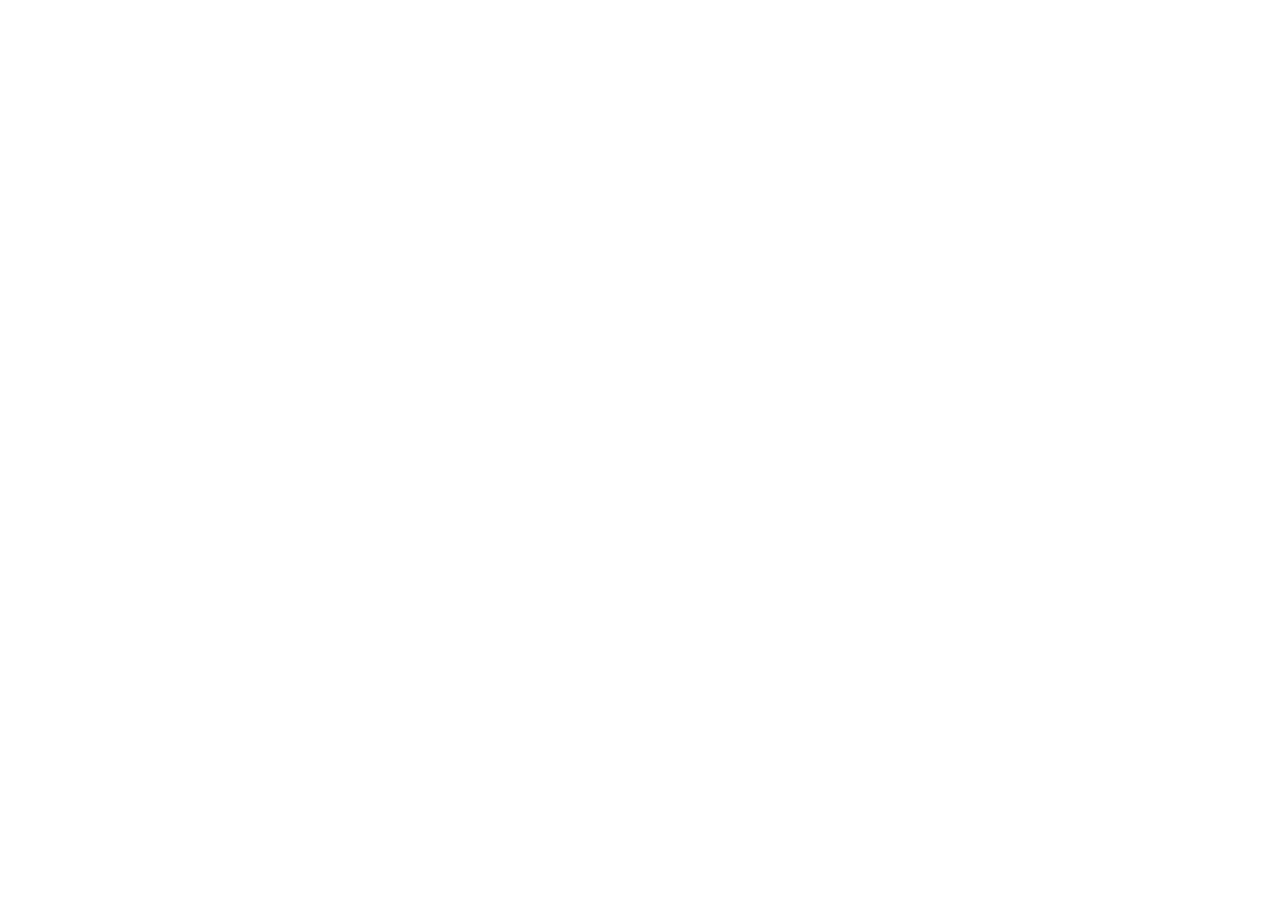
==== projects/portfolio_bootstrap/blog.html @ f9f5b8cd "[STYLE] Apply Bootstrap typography utilities" ====
<!DOCTYPE html>
<html lang="en">
<head>
    <meta charset="UTF-8">
    <meta name="viewport" content="width=device-width, initial-scale=1.0">
    <title>Le Yen Vi - My Blog</title>
    <link href="https://cdn.jsdelivr.net/npm/bootstrap@5.3.3/dist/dist/css/bootstrap.min.css" rel="stylesheet">
    <link rel="stylesheet" href="https://cdn.jsdelivr.net/npm/bootstrap-icons@1.11.3/font/bootstrap-icons.min.css">
    
    <style>
        /* CSS chuẩn theo Design Specs của đề bài */
        .card {
            border: none;
            box-shadow: 0 2px 15px rgba(0,0,0,0.08);
            border-radius: 12px;
            overflow: hidden; /* Để bo tròn ảnh card-img-top */
        }
        
        .sticky-top {
            position: sticky;
            top: 100px; /* Thụt xuống dưới thanh menu */
            z-index: 1;
        }

        /* Thêm style giúp ép các ảnh bài viết đều tăm tắp */
        .blog-img {
            height: 300px;
            object-fit: cover;
        }
    </style>
</head>
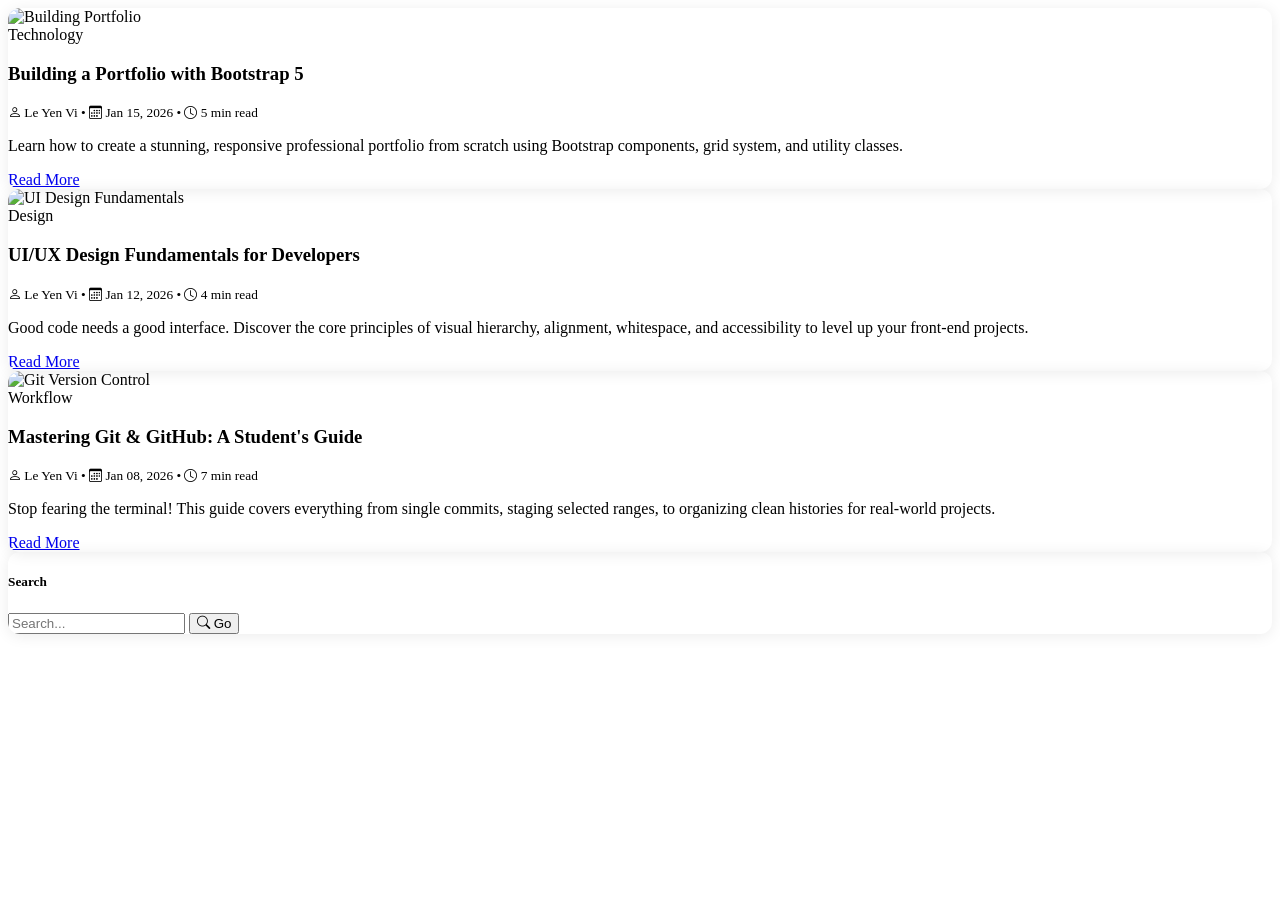
==== commit 158a0b83: "[REFACTOR] Convert grid to Bootstrap cols" ====
--- a/projects/portfolio_bootstrap/blog.html
+++ b/projects/portfolio_bootstrap/blog.html
@@ -29,3 +29,64 @@
         }
     </style>
 </head>
+<body class="bg-light">
+
+<section id="blog" class="py-5">
+    <div class="container">
+        <div class="row g-4">
+            
+            <div class="col-lg-8">
+                
+                <article class="card mb-4">
+                    <img src="https://images.unsplash.com/photo-1460925895917-afdab827c52f?q=80&w=800" class="card-img-top blog-img" alt="Building Portfolio">
+                    <div class="card-body p-4">
+                        <span class="badge bg-primary">Technology</span>
+                        <h3 class="card-title mt-2 fw-bold">Building a Portfolio with Bootstrap 5</h3>
+                        <p class="card-text text-muted">
+                            <small><i class="bi bi-person"></i> Le Yen Vi • <i class="bi bi-calendar3"></i> Jan 15, 2026 • <i class="bi bi-clock"></i> 5 min read</small>
+                        </p>
+                        <p class="card-text">Learn how to create a stunning, responsive professional portfolio from scratch using Bootstrap components, grid system, and utility classes.</p>
+                        <a href="#" class="btn btn-outline-primary rounded-pill">Read More</a>
+                    </div>
+                </article>
+
+                <article class="card mb-4">
+                    <img src="https://images.unsplash.com/photo-1507238691740-187a5b1d37b8?q=80&w=800" class="card-img-top blog-img" alt="UI Design Fundamentals">
+                    <div class="card-body p-4">
+                        <span class="badge bg-success">Design</span>
+                        <h3 class="card-title mt-2 fw-bold">UI/UX Design Fundamentals for Developers</h3>
+                        <p class="card-text text-muted">
+                            <small><i class="bi bi-person"></i> Le Yen Vi • <i class="bi bi-calendar3"></i> Jan 12, 2026 • <i class="bi bi-clock"></i> 4 min read</small>
+                        </p>
+                        <p class="card-text">Good code needs a good interface. Discover the core principles of visual hierarchy, alignment, whitespace, and accessibility to level up your front-end projects.</p>
+                        <a href="#" class="btn btn-outline-primary rounded-pill">Read More</a>
+                    </div>
+                </article>
+
+                <article class="card mb-4">
+                    <img src="https://images.unsplash.com/photo-1551288049-bebda4e38f71?q=80&w=800" class="card-img-top blog-img" alt="Git Version Control">
+                    <div class="card-body p-4">
+                        <span class="badge bg-warning text-dark">Workflow</span>
+                        <h3 class="card-title mt-2 fw-bold">Mastering Git & GitHub: A Student's Guide</h3>
+                        <p class="card-text text-muted">
+                            <small><i class="bi bi-person"></i> Le Yen Vi • <i class="bi bi-calendar3"></i> Jan 08, 2026 • <i class="bi bi-clock"></i> 7 min read</small>
+                        </p>
+                        <p class="card-text">Stop fearing the terminal! This guide covers everything from single commits, staging selected ranges, to organizing clean histories for real-world projects.</p>
+                        <a href="#" class="btn btn-outline-primary rounded-pill">Read More</a>
+                    </div>
+                </article>
+                
+            </div>
+
+            <div class="col-lg-4">
+                <div class="sticky-top pt-2">
+                    
+                    <div class="card mb-4">
+                        <div class="card-body">
+                            <h5 class="card-title fw-bold mb-3">Search</h5>
+                            <div class="input-group">
+                                <input type="text" class="form-control" placeholder="Search...">
+                                <button class="btn btn-primary" type="button"><i class="bi bi-search"></i> Go</button>
+                            </div>
+                        </div>
+                    </div>
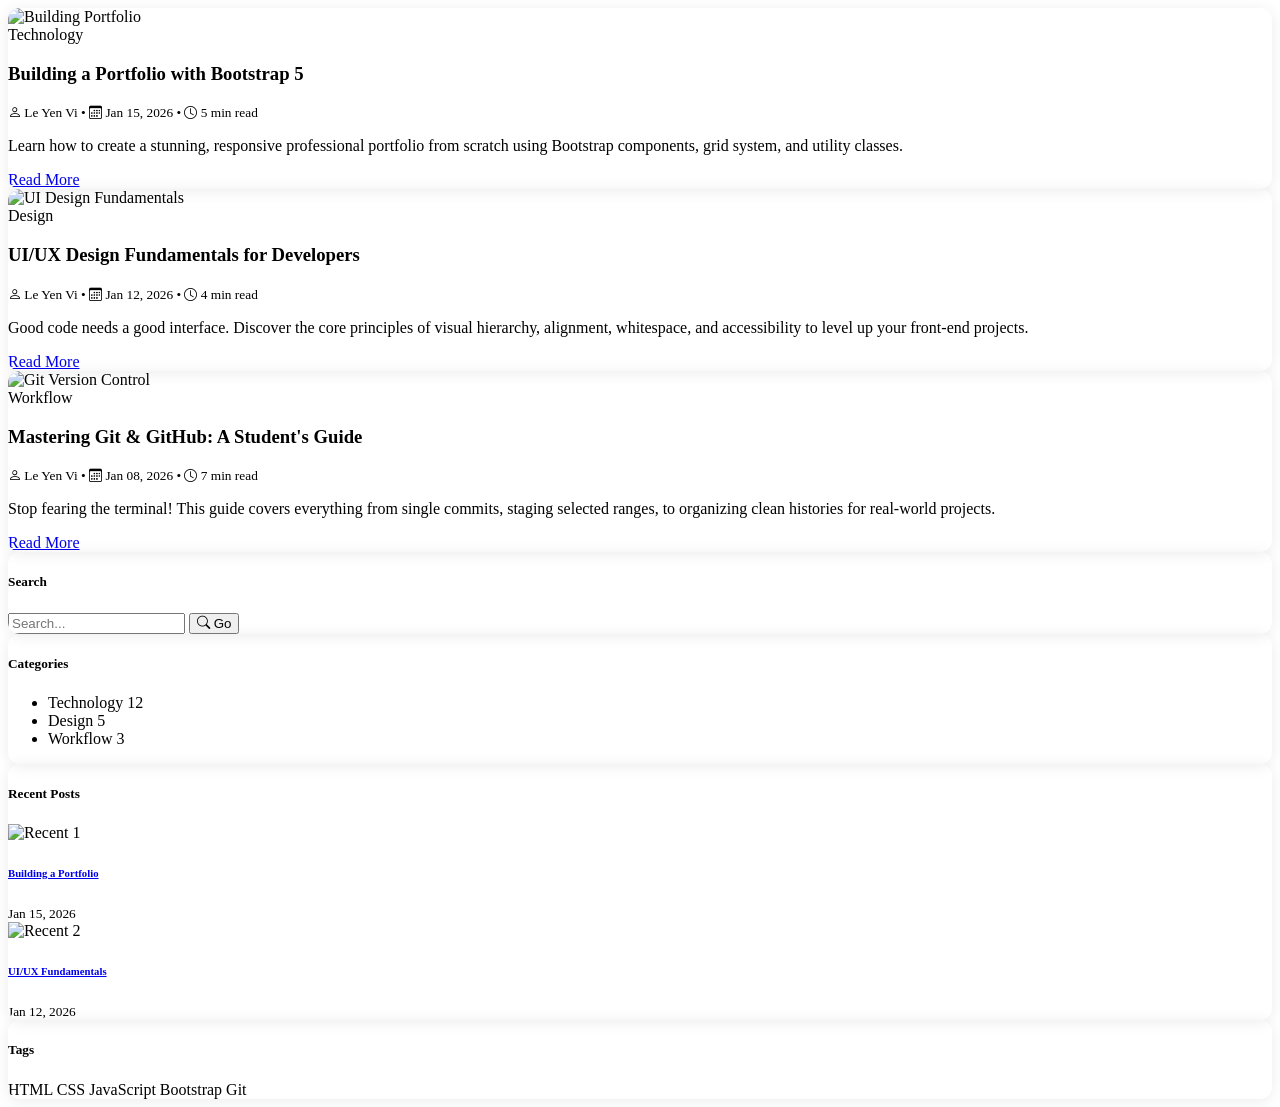
==== commit 2d13c85d: "[STYLE] Apply Bootstrap typography utilities" ====
--- a/projects/portfolio_bootstrap/blog.html
+++ b/projects/portfolio_bootstrap/blog.html
@@ -90,3 +90,68 @@
                             </div>
                         </div>
                     </div>
+
+                    <div class="card mb-4">
+                        <div class="card-header bg-white border-0 pt-3">
+                            <h5 class="mb-0 fw-bold">Categories</h5>
+                        </div>
+                        <ul class="list-group list-group-flush">
+                            <li class="list-group-item d-flex justify-content-between align-items-center">
+                                Technology
+                                <span class="badge bg-primary rounded-pill">12</span>
+                            </li>
+                            <li class="list-group-item d-flex justify-content-between align-items-center">
+                                Design
+                                <span class="badge bg-primary rounded-pill">5</span>
+                            </li>
+                            <li class="list-group-item d-flex justify-content-between align-items-center">
+                                Workflow
+                                <span class="badge bg-primary rounded-pill">3</span>
+                            </li>
+                        </ul>
+                    </div>
+
+                    <div class="card mb-4">
+                        <div class="card-header bg-white border-0 pt-3">
+                            <h5 class="mb-0 fw-bold">Recent Posts</h5>
+                        </div>
+                        <div class="card-body">
+                            <div class="d-flex mb-3">
+                                <img src="https://images.unsplash.com/photo-1460925895917-afdab827c52f?q=80&w=100" class="rounded object-fit-cover" width="60" height="60" alt="Recent 1">
+                                <div class="ms-3">
+                                    <h6 class="mb-1 fw-semibold"><a href="#" class="text-decoration-none text-dark">Building a Portfolio</a></h6>
+                                    <small class="text-muted">Jan 15, 2026</small>
+                                </div>
+                            </div>
+                            <div class="d-flex">
+                                <img src="https://images.unsplash.com/photo-1507238691740-187a5b1d37b8?q=80&w=100" class="rounded object-fit-cover" width="60" height="60" alt="Recent 2">
+                                <div class="ms-3">
+                                    <h6 class="mb-1 fw-semibold"><a href="#" class="text-decoration-none text-dark">UI/UX Fundamentals</a></h6>
+                                    <small class="text-muted">Jan 12, 2026</small>
+                                </div>
+                            </div>
+                        </div>
+                    </div>
+
+                    <div class="card mb-4">
+                        <div class="card-header bg-white border-0 pt-3">
+                            <h5 class="mb-0 fw-bold">Tags</h5>
+                        </div>
+                        <div class="card-body">
+                            <div class="d-flex flex-wrap gap-2">
+                                <span class="badge bg-secondary px-3 py-2 text-decoration-none">HTML</span>
+                                <span class="badge bg-secondary px-3 py-2 text-decoration-none">CSS</span>
+                                <span class="badge bg-secondary px-3 py-2 text-decoration-none">JavaScript</span>
+                                <span class="badge bg-secondary px-3 py-2 text-decoration-none">Bootstrap</span>
+                                <span class="badge bg-secondary px-3 py-2 text-decoration-none">Git</span>
+                            </div>
+                        </div>
+                    </div>
+
+                </div> </div> </div>
+    </div>
+</section>
+
+<script src="https://cdn.jsdelivr.net/npm/bootstrap@5.3.3/dist/dist/js/bootstrap.bundle.min.js"></script>
+</body>
+</html>
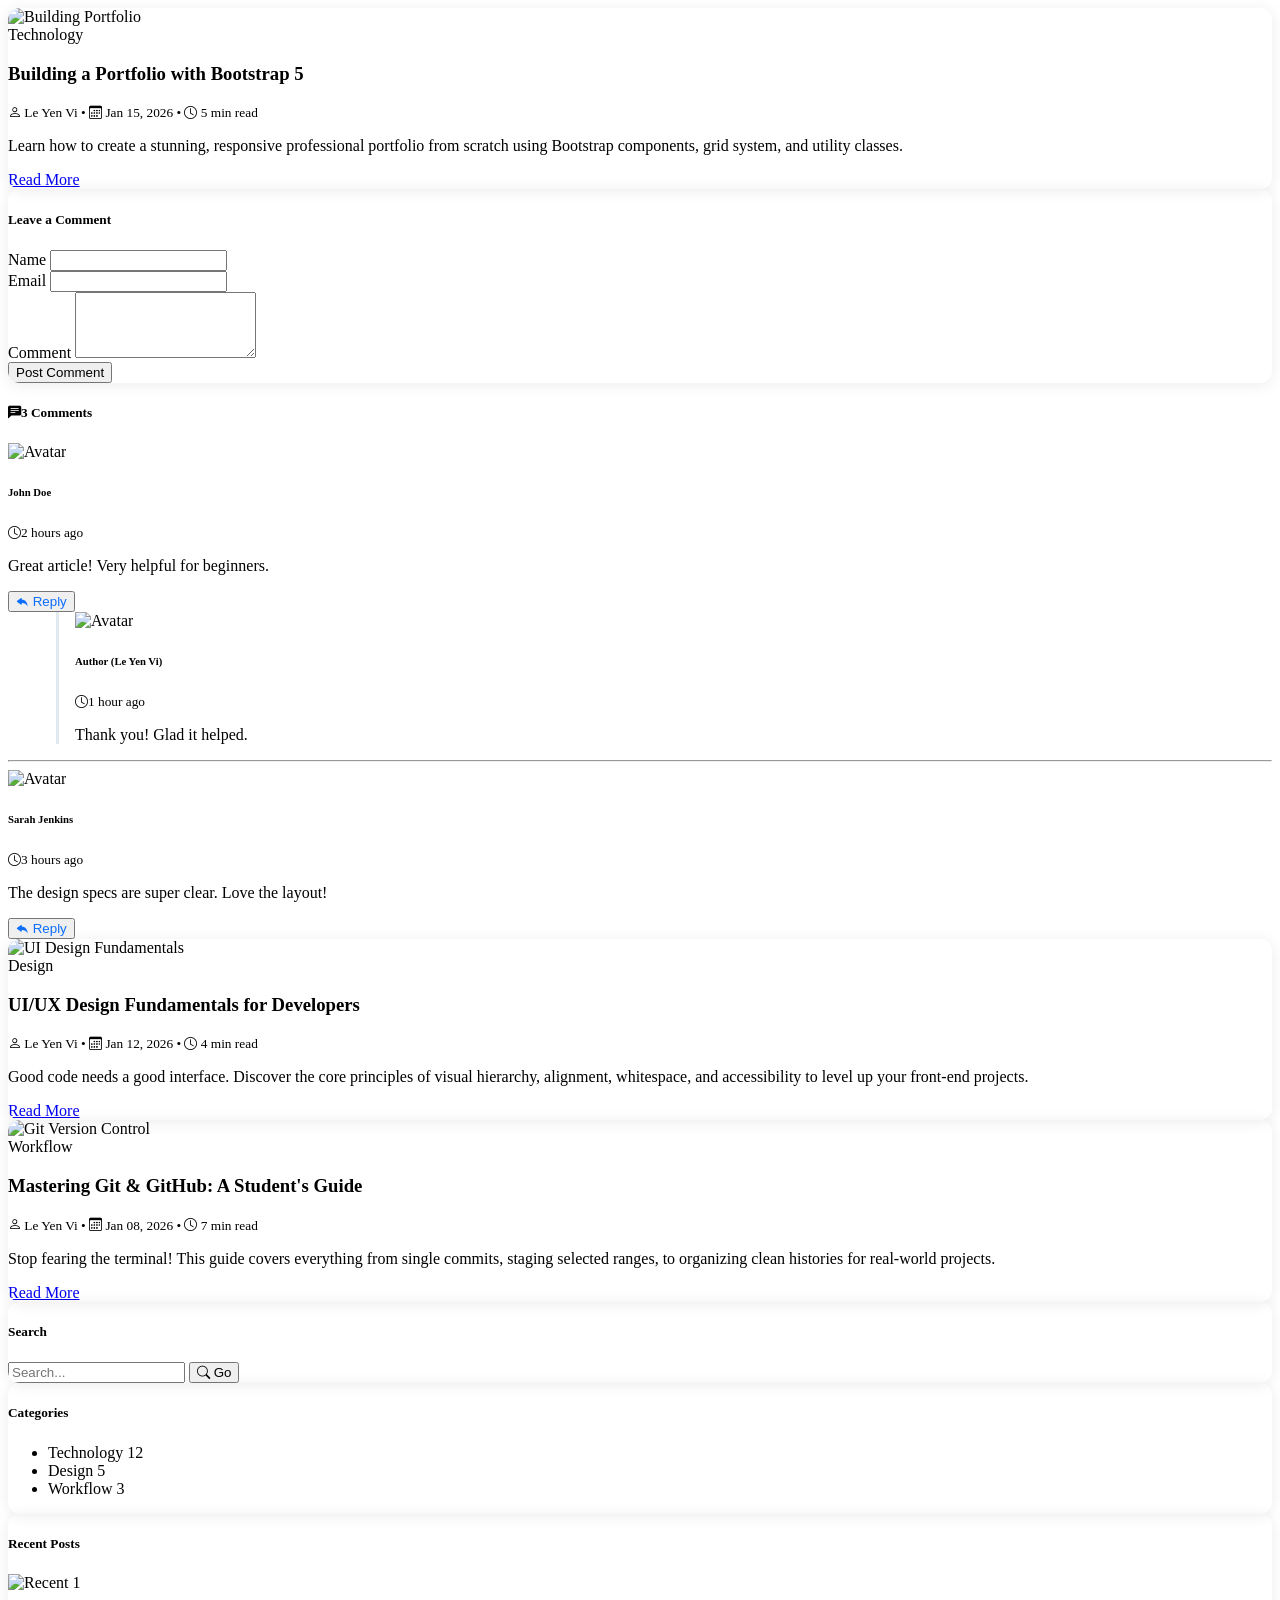
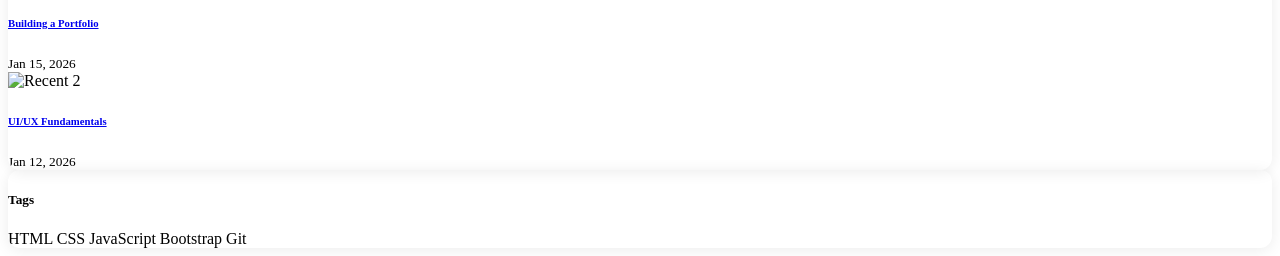
==== commit 32d81fb2: "[STYLE] Apply Bootstrap typography utilities" ====
--- a/projects/portfolio_bootstrap/blog.html
+++ b/projects/portfolio_bootstrap/blog.html
@@ -7,6 +7,11 @@
     <link href="https://cdn.jsdelivr.net/npm/bootstrap@5.3.3/dist/dist/css/bootstrap.min.css" rel="stylesheet">
     <link rel="stylesheet" href="https://cdn.jsdelivr.net/npm/bootstrap-icons@1.11.3/font/bootstrap-icons.min.css">
     
+    <link rel="stylesheet" href="blog.css">
+
+    <link rel="stylesheet" href="https://cdn.jsdelivr.net/npm/bootstrap-icons@1.11.3/font/bootstrap-icons.min.css">
+    <link rel="stylesheet" href="css/comments.css">
+
     <style>
         /* CSS chuẩn theo Design Specs của đề bài */
         .card {
@@ -49,6 +54,109 @@
                         <a href="#" class="btn btn-outline-primary rounded-pill">Read More</a>
                     </div>
                 </article>
+                
+                <!--b2.3: ô nhập comment-->
+                <div class="card mb-4 border-0 shadow-sm">
+
+                    <div class="card-header bg-white border-0 pt-3">
+
+                        <h5 class="mb-0 fw-bold">Leave a Comment</h5>
+
+                    </div>
+
+                    <div class="card-body">
+
+                        <form>
+
+                            <div class="row">
+
+                                <div class="col-md-6 mb-3">
+
+                                    <label for="name" class="form-label fw-semibold text-muted">Name</label>
+
+                                    <input type="text" class="form-control" id="name" required>
+
+                                </div>
+
+                                <div class="col-md-6 mb-3">
+
+                                    <label for="email" class="form-label fw-semibold text-muted">Email</label>
+
+                                    <input type="email" class="form-control" id="email" required>
+
+                                </div>
+
+                            </div>
+
+                            <div class="mb-3">
+
+                                <label for="comment" class="form-label fw-semibold text-muted">Comment</label>
+
+                                <textarea class="form-control" id="comment" rows="4" required></textarea>
+
+                            </div>
+
+                            <button type="submit" class="btn btn-primary rounded-pill px-4">Post Comment</button>
+
+                        </form>
+
+                    </div>
+
+                </div>
+
+
+                <!--b2.3: danh sách comment-->
+                <div class="comments-section bg-white p-4 shadow-sm mb-5" style="border-radius: 12px;">
+                    <h5 class="mb-4 fw-bold text-dark"><i class="bi bi-chat-left-text-fill text-primary me-2"></i>3 Comments</h5>
+
+                    <div class="comment mb-4">
+                        <div class="d-flex">
+                            <img src="https://images.unsplash.com/photo-1534528741775-53994a69daeb?w=100" class="rounded-circle me-3" alt="Avatar">
+                            <div class="flex-grow-1">
+                                <div class="d-flex justify-content-between align-items-center">
+                                    <h6 class="mb-0 fw-bold">John Doe</h6>
+                                    <small class="text-muted"><i class="bi bi-clock me-1"></i>2 hours ago</small>
+                                </div>
+                                <p class="mb-2 mt-1 text-secondary">Great article! Very helpful for beginners.</p>
+                                <button class="btn btn-sm btn-link p-0 text-decoration-none fw-semibold">
+                                    <i class="bi bi-reply-fill"></i> Reply
+                                </button>
+
+                                <div class="comment reply ms-5 mt-3">
+                                    <div class="d-flex">
+                                        <img src="https://images.unsplash.com/photo-1507003211169-0a1dd7228f2d?w=100" class="rounded-circle me-3" alt="Avatar">
+                                        <div class="flex-grow-1">
+                                            <div class="d-flex justify-content-between align-items-center">
+                                                <h6 class="mb-0 fw-bold text-primary">Author (Le Yen Vi)</h6>
+                                                <small class="text-muted"><i class="bi bi-clock me-1"></i>1 hour ago</small>
+                                            </div>
+                                            <p class="mb-2 mt-1 text-secondary">Thank you! Glad it helped.</p>
+                                        </div>
+                                    </div>
+                                </div>
+                            </div>
+                        </div>
+                    </div>
+
+                    <hr class="text-muted my-3 opacity-25">
+
+                    <div class="comment mb-4">
+                        <div class="d-flex">
+                            <img src="https://images.unsplash.com/photo-1494790108377-be9c29b29330?w=100" class="rounded-circle me-3" alt="Avatar">
+                            <div class="flex-grow-1">
+                                <div class="d-flex justify-content-between align-items-center">
+                                    <h6 class="mb-0 fw-bold">Sarah Jenkins</h6>
+                                    <small class="text-muted"><i class="bi bi-clock me-1"></i>3 hours ago</small>
+                                </div>
+                                <p class="mb-2 mt-1 text-secondary">The design specs are super clear. Love the layout!</p>
+                                <button class="btn btn-sm btn-link p-0 text-decoration-none fw-semibold">
+                                    <i class="bi bi-reply-fill"></i> Reply
+                                </button>
+                            </div>
+                        </div>
+                    </div>
+                </div>
+                
 
                 <article class="card mb-4">
                     <img src="https://images.unsplash.com/photo-1507238691740-187a5b1d37b8?q=80&w=800" class="card-img-top blog-img" alt="UI Design Fundamentals">
--- a/projects/portfolio_bootstrap/css/comments.css
+++ b/projects/portfolio_bootstrap/css/comments.css
@@ -0,0 +1,32 @@
+/* CSS chuẩn theo Design Specs của đề bài */
+.comment img.rounded-circle {
+    width: 50px;
+    height: 50px;
+    object-fit: cover;
+}
+
+.comment.reply img.rounded-circle {
+    width: 40px;
+    height: 40px;
+}
+
+/* Reply Indentation - Đường kẻ thụt lề cho phản hồi */
+.comment.reply {
+    border-left: 3px solid #e2e8f0;
+    padding-left: 1rem;
+}
+
+/* Comment Action Button */
+.btn-link {
+    color: #0d6efd; /* Tương đương var(--bs-primary) */
+    text-decoration: none;
+}
+
+.btn-link:hover {
+    color: #0a58ca; /* Tương đương mức độ màu tối hơn 10% */
+}
+
+/* Nested Reply Spacing từ mục Hints */
+.comment.reply.ms-5 {
+    margin-left: 3rem;
+}
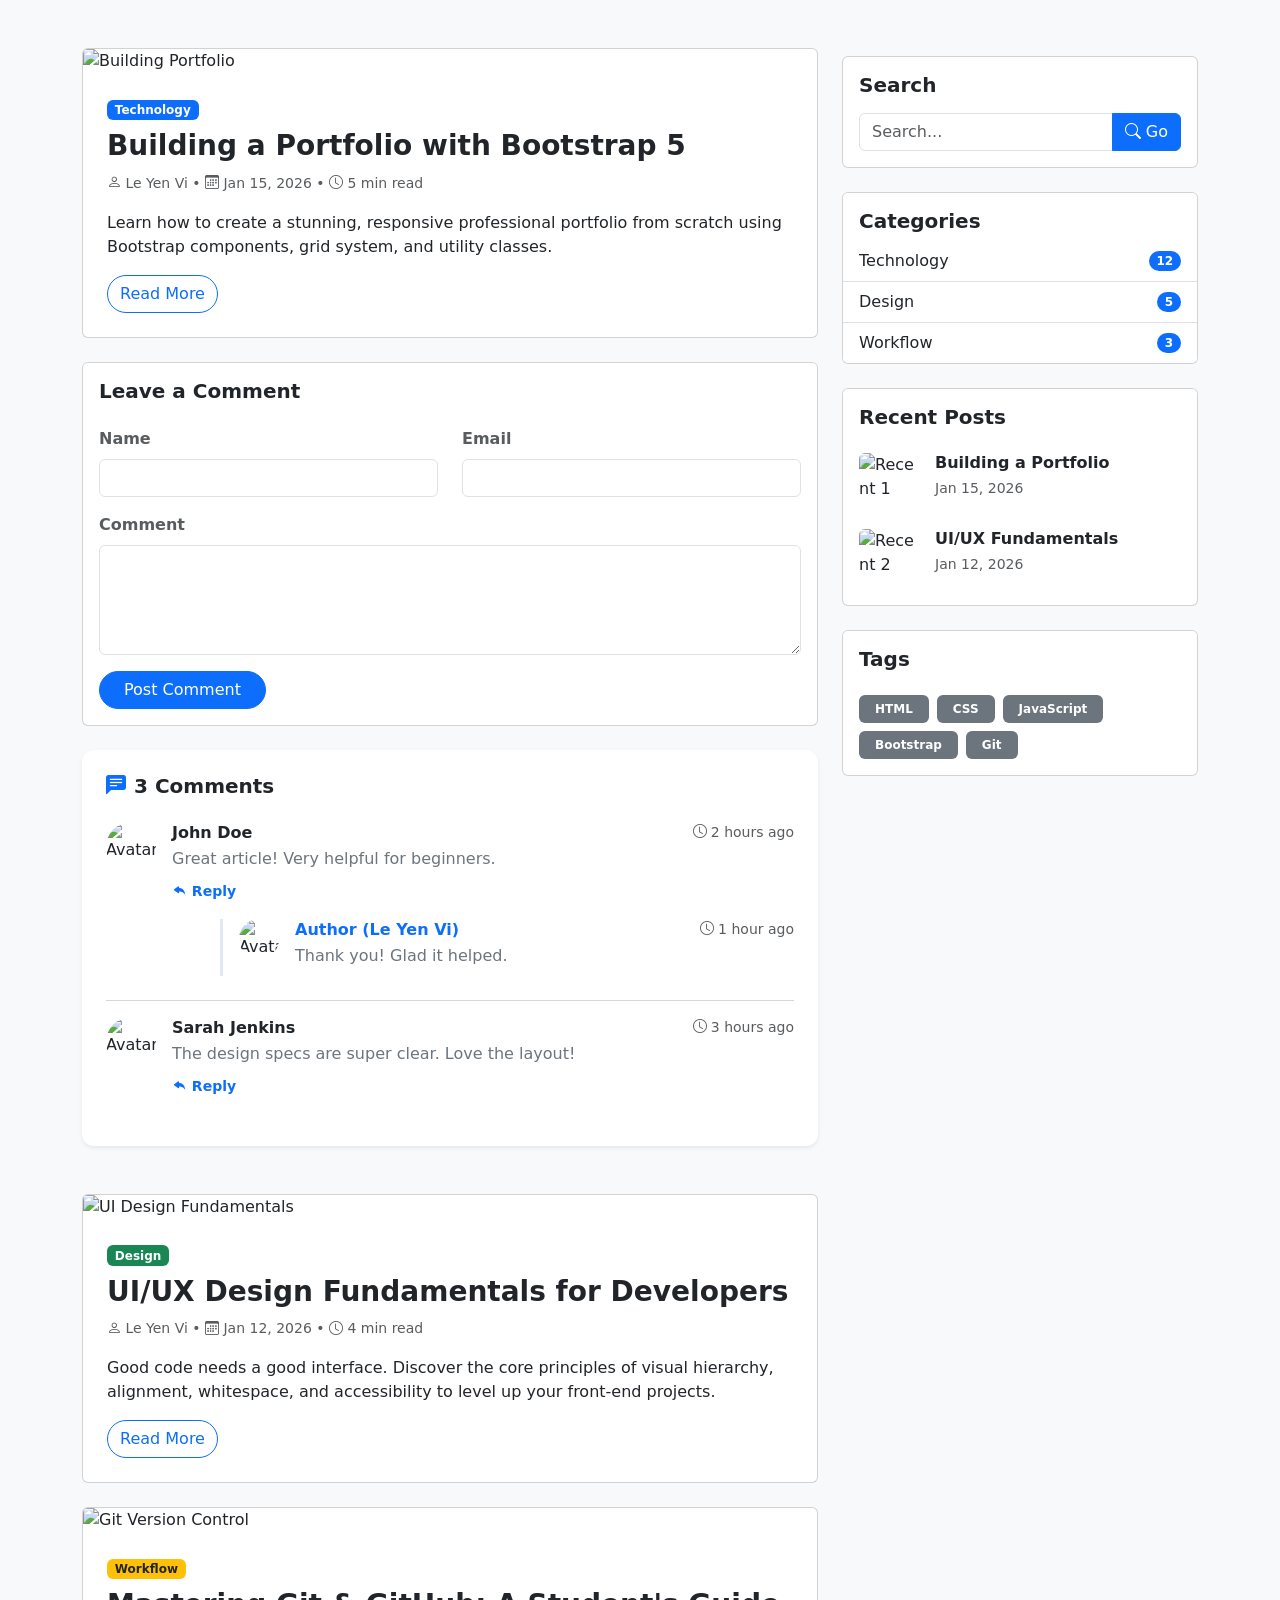
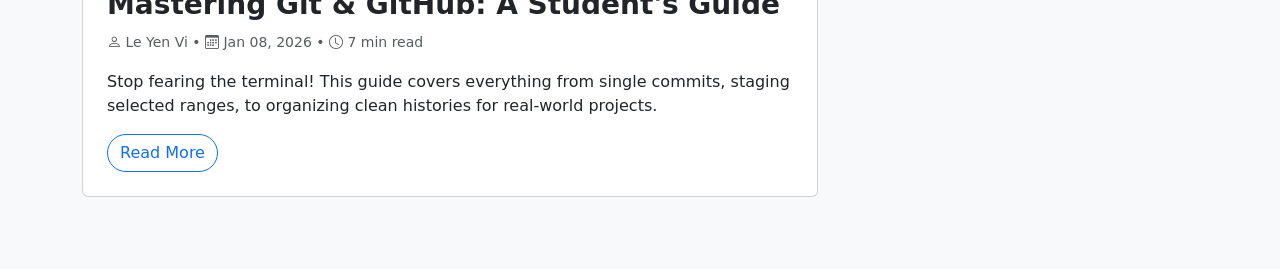
==== commit a6d671b9: "[FEATURE] Build comment form with Bootstrap [FEATURE] Display threaded comments  [STYLE] Responsive " ====
--- a/projects/portfolio_bootstrap/blog.html
+++ b/projects/portfolio_bootstrap/blog.html
@@ -4,35 +4,14 @@
     <meta charset="UTF-8">
     <meta name="viewport" content="width=device-width, initial-scale=1.0">
     <title>Le Yen Vi - My Blog</title>
-    <link href="https://cdn.jsdelivr.net/npm/bootstrap@5.3.3/dist/dist/css/bootstrap.min.css" rel="stylesheet">
+    
+    <link href="https://cdn.jsdelivr.net/npm/bootstrap@5.3.3/dist/css/bootstrap.min.css" rel="stylesheet">
+    
     <link rel="stylesheet" href="https://cdn.jsdelivr.net/npm/bootstrap-icons@1.11.3/font/bootstrap-icons.min.css">
     
     <link rel="stylesheet" href="blog.css">
 
-    <link rel="stylesheet" href="https://cdn.jsdelivr.net/npm/bootstrap-icons@1.11.3/font/bootstrap-icons.min.css">
     <link rel="stylesheet" href="css/comments.css">
-
-    <style>
-        /* CSS chuẩn theo Design Specs của đề bài */
-        .card {
-            border: none;
-            box-shadow: 0 2px 15px rgba(0,0,0,0.08);
-            border-radius: 12px;
-            overflow: hidden; /* Để bo tròn ảnh card-img-top */
-        }
-        
-        .sticky-top {
-            position: sticky;
-            top: 100px; /* Thụt xuống dưới thanh menu */
-            z-index: 1;
-        }
-
-        /* Thêm style giúp ép các ảnh bài viết đều tăm tắp */
-        .blog-img {
-            height: 300px;
-            object-fit: cover;
-        }
-    </style>
 </head>
 <body class="bg-light">
 
@@ -55,57 +34,31 @@
                     </div>
                 </article>
                 
-                <!--b2.3: ô nhập comment-->
-                <div class="card mb-4 border-0 shadow-sm">
-
+                <div class="card mb-4">
                     <div class="card-header bg-white border-0 pt-3">
-
                         <h5 class="mb-0 fw-bold">Leave a Comment</h5>
-
-                    </div>
-
+                    </div>
                     <div class="card-body">
-
                         <form>
-
                             <div class="row">
-
                                 <div class="col-md-6 mb-3">
-
                                     <label for="name" class="form-label fw-semibold text-muted">Name</label>
-
                                     <input type="text" class="form-control" id="name" required>
-
-                                </div>
-
+                                </div>
                                 <div class="col-md-6 mb-3">
-
                                     <label for="email" class="form-label fw-semibold text-muted">Email</label>
-
                                     <input type="email" class="form-control" id="email" required>
-
-                                </div>
-
-                            </div>
-
+                                </div>
+                            </div>
                             <div class="mb-3">
-
                                 <label for="comment" class="form-label fw-semibold text-muted">Comment</label>
-
                                 <textarea class="form-control" id="comment" rows="4" required></textarea>
-
-                            </div>
-
+                            </div>
                             <button type="submit" class="btn btn-primary rounded-pill px-4">Post Comment</button>
-
                         </form>
-
-                    </div>
-
+                    </div>
                 </div>
 
-
-                <!--b2.3: danh sách comment-->
                 <div class="comments-section bg-white p-4 shadow-sm mb-5" style="border-radius: 12px;">
                     <h5 class="mb-4 fw-bold text-dark"><i class="bi bi-chat-left-text-fill text-primary me-2"></i>3 Comments</h5>
 
@@ -118,7 +71,7 @@
                                     <small class="text-muted"><i class="bi bi-clock me-1"></i>2 hours ago</small>
                                 </div>
                                 <p class="mb-2 mt-1 text-secondary">Great article! Very helpful for beginners.</p>
-                                <button class="btn btn-sm btn-link p-0 text-decoration-none fw-semibold">
+                                <button class="btn btn-sm btn-link p-0 fw-semibold">
                                     <i class="bi bi-reply-fill"></i> Reply
                                 </button>
 
@@ -149,7 +102,7 @@
                                     <small class="text-muted"><i class="bi bi-clock me-1"></i>3 hours ago</small>
                                 </div>
                                 <p class="mb-2 mt-1 text-secondary">The design specs are super clear. Love the layout!</p>
-                                <button class="btn btn-sm btn-link p-0 text-decoration-none fw-semibold">
+                                <button class="btn btn-sm btn-link p-0 fw-semibold">
                                     <i class="bi bi-reply-fill"></i> Reply
                                 </button>
                             </div>
@@ -157,7 +110,6 @@
                     </div>
                 </div>
                 
-
                 <article class="card mb-4">
                     <img src="https://images.unsplash.com/photo-1507238691740-187a5b1d37b8?q=80&w=800" class="card-img-top blog-img" alt="UI Design Fundamentals">
                     <div class="card-body p-4">
@@ -256,10 +208,13 @@
                         </div>
                     </div>
 
-                </div> </div> </div>
+                </div>
+            </div>
+            
+        </div>
     </div>
 </section>
 
-<script src="https://cdn.jsdelivr.net/npm/bootstrap@5.3.3/dist/dist/js/bootstrap.bundle.min.js"></script>
+<script src="https://cdn.jsdelivr.net/npm/bootstrap@5.3.3/dist/js/bootstrap.bundle.min.js"></script>
 </body>
 </html>
--- a/projects/portfolio_bootstrap/css/comments.css
+++ b/projects/portfolio_bootstrap/css/comments.css
@@ -1,32 +1,34 @@
-/* CSS chuẩn theo Design Specs của đề bài */
+/* EXERCISE 2.3: COMMENTS CUSTOM DESIGN SPECS */
+
+/* Kích thước avatar bình luận cha */
 .comment img.rounded-circle {
-    width: 50px;
-    height: 50px;
+    width: 50px !important;
+    height: 50px !important;
     object-fit: cover;
 }
 
+/* Kích thước avatar câu trả lời con */
 .comment.reply img.rounded-circle {
-    width: 40px;
-    height: 40px;
+    width: 40px !important;
+    height: 40px !important;
 }
 
-/* Reply Indentation - Đường kẻ thụt lề cho phản hồi */
+/* Đường kẻ thụt lề màu xám cho câu trả lời tinh tế */
 .comment.reply {
     border-left: 3px solid #e2e8f0;
     padding-left: 1rem;
 }
 
-/* Comment Action Button */
+/* Định dạng màu sắc nút Reply */
 .btn-link {
-    color: #0d6efd; /* Tương đương var(--bs-primary) */
-    text-decoration: none;
+    color: #0d6efd !important;
+    text-decoration: none !important;
+}
+.btn-link:hover {
+    color: #0a58ca !important;
 }
 
-.btn-link:hover {
-    color: #0a58ca; /* Tương đương mức độ màu tối hơn 10% */
-}
-
-/* Nested Reply Spacing từ mục Hints */
+/* Khoảng cách thụt lề chuẩn cho bình luận con (3rem) */
 .comment.reply.ms-5 {
-    margin-left: 3rem;
+    margin-left: 3rem !important;
 }
